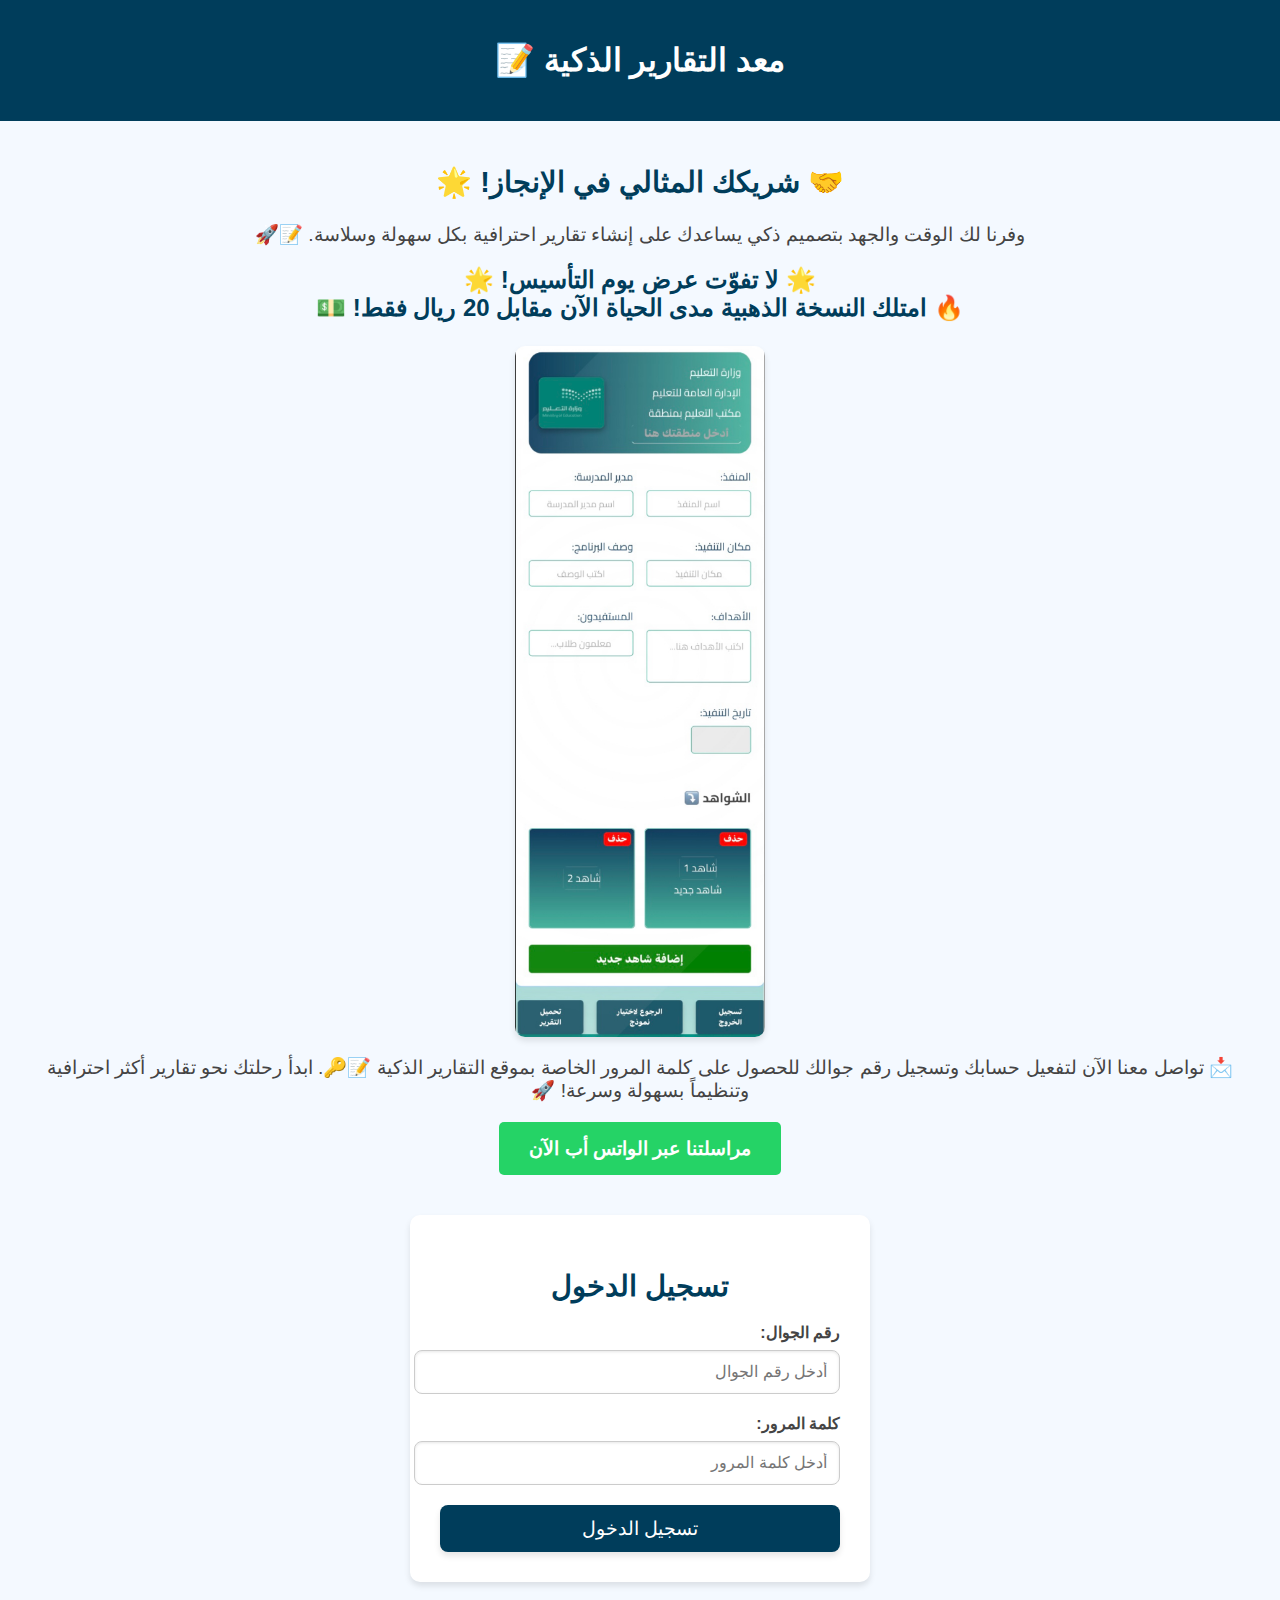
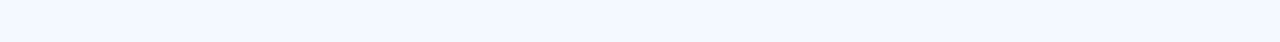
==== index.html @ 89cc1b1f "Add files via upload" ====
<!DOCTYPE html>
<html lang="ar" dir="rtl">
<head>
    <meta charset="UTF-8">
    <meta name="viewport" content="width=device-width, initial-scale=1.0">


    <title> مُعـد التقارير الذكية </title>
    <meta property="og:title" content="مُعـــد التقارير">
<meta property="og:description" content="قم بإنشاء تقارير ذكية واحترافية بكل سهولة!">
<meta property="og:image" content="https://www.ksa2030.life/photo.jpg">
<meta property="og:url" content="https://www.ksa2030.life">
<meta property="og:type" content="website">
<meta property="og:locale" content="ar_AR">

<link rel="stylesheet" href="Css/style.css">

    <style>
        body {
            font-family: 'Arial', sans-serif;
            margin: 0;
            padding: 0;
            box-sizing: border-box;
            background-color: #f4f9ff;
        }
        header {
            background-color: #003d5b;
            color: white;
            text-align: center;
            padding: 20px;
        }
        .container {
            padding: 20px;
            max-width: 1200px;
            margin: auto;
        }
        .intro {
            text-align: center;
            margin-bottom: 40px;
        }
        .intro h2 {
            color: #003d5b;
            font-size: 1.8rem;
        }
        .intro p {
            font-size: 1.2rem;
            color: #444;
        }
        .intro .button {
            background-color: orange;
            color: white;
            text-decoration: none;
            padding: 15px 30px;
            font-size: 1.2rem;
            border: none;
            border-radius: 5px;
            cursor: pointer;
        }
        .intro .button:hover {
            background-color: #ff7700;
        }
        .images {
            display: flex;
            justify-content: center;
            gap: 20px;
            flex-wrap: wrap;
            margin-top: 20px;
        }
        .images img {
            max-width: 250px;
            border-radius: 10px;
            transition: transform 0.3s ease;
            box-shadow: 0 4px 6px rgba(0, 0, 0, 0.1);
        }
        .images img:hover {
            transform: scale(1.05);
        }
        .login-container {
            background: #ffffff;
            padding: 30px;
            border-radius: 10px;
            box-shadow: 0 4px 6px rgba(0, 0, 0, 0.1);
            max-width: 400px;
            margin: 40px auto;
            text-align: center;
        }
        .login-container h2 {
            margin-bottom: 20px;
            color: #003d5b;
        }
        .login-container label {
            display: block;
            text-align: right;
            margin-bottom: 10px;
            color: #333;
            font-weight: bold;
        }
        .login-container input {
            width: 100%;
            padding: 10px;
            margin-bottom: 20px;
            border: 1px solid #ccc;
            border-radius: 5px;
        }
        .login-container .button {
            background-color: #003d5b;
            color: white;
            border: none;
            width: 100%;
            padding: 10px;
            border-radius: 5px;
            font-size: 1rem;
            cursor: pointer;
        }
        .login-container .button:hover {
            background-color: #005580;
        }
        footer {
            background-color: #003d5b;
            color: white;
            text-align: center;
            padding: 10px;
            position: fixed;
            width: 100%;
            bottom: 0;
        }
    </style>
</head>
<body>
    <header>
        <h1>معد التقارير الذكية 📝</h1>
    </header>

    <div class="container">
        <div class="intro">
            <h2>🤝 شريكك المثالي في الإنجاز! 🌟</h2>
            <p> وفرنا لك الوقت والجهد بتصميم ذكي يساعدك على إنشاء تقارير احترافية بكل سهولة وسلاسة. 📝🚀 </p>
<p style="text-align: center; font-size: 1.5rem; font-weight: bold; color: #003d5b; margin-top: 20px;">
    🌟 لا تفوّت عرض يوم التأسيس! 🌟<br>
    🔥 امتلك النسخة الذهبية مدى الحياة الآن مقابل 20 ريال فقط! 💵
</p>
<div class="images" style="display: flex; justify-content: center; gap: 20px; margin-top: 20px;">
    <!-- الصور الثلاث بجانب بعض -->

    <img src="photo2.png" alt="الصورة الثانية" style="width: 30%; height: auto; border-radius: 10px; box-shadow: 0 4px 6px rgba(0, 0, 0, 0.1);">

</div>
<p>
    📩 تواصل معنا الآن لتفعيل حسابك وتسجيل رقم جوالك للحصول على كلمة المرور الخاصة بموقع التقارير الذكية 📝🔑.
    ‎ابدأ رحلتك نحو تقارير أكثر احترافية وتنظيماً بسهولة وسرعة! 🚀
<p style="text-align: center; margin-top: 20px;">
    <a href="https://wa.me/966502517217?text=مرحباً،%20أود%20تفعيل%20حسابي%20على%20موقع%20التقارير%20الذكية" 
       target="_blank" 
       style="display: inline-block; background-color: #25d366; color: white; text-decoration: none; 
              padding: 15px 30px; font-size: 1.2rem; border-radius: 5px; font-weight: bold;">
        مراسلتنا عبر الواتس أب الآن
    </a>
</p>
<div class="login-container">
    <h2 style="font-size: 1.8rem; color: #003d5b; margin-bottom: 20px;">تسجيل الدخول</h2>
    <form onsubmit="return login()" style="width: 100%;">
        <!-- حقل إدخال رقم الجوال -->
        <label for="phone" style="display: block; text-align: right; margin-bottom: 8px; color: #444; font-weight: bold; font-size: 1rem;">رقم الجوال:</label>
        <input type="tel" id="phone" name="phone" placeholder="أدخل رقم الجوال" 
            inputmode="numeric" 
            style="width: 100%; padding: 12px; margin-bottom: 20px; border: 1px solid #ccc; border-radius: 8px; box-shadow: inset 0 1px 3px rgba(0, 0, 0, 0.1); font-size: 1rem; text-align: right;">

        <!-- حقل إدخال كلمة المرور -->
        <label for="password" style="display: block; text-align: right; margin-bottom: 8px; color: #444; font-weight: bold; font-size: 1rem;">كلمة المرور:</label>
        <input type="password" id="password" name="password" placeholder="أدخل كلمة المرور" 
            style="width: 100%; padding: 12px; margin-bottom: 20px; border: 1px solid #ccc; border-radius: 8px; box-shadow: inset 0 1px 3px rgba(0, 0, 0, 0.1); font-size: 1rem;">

        <!-- زر تسجيل الدخول -->
        <button type="submit" 
            style="width: 100%; padding: 12px; background-color: #003d5b; color: white; border: none; border-radius: 8px; font-size: 1.2rem; cursor: pointer; box-shadow: 0 4px 6px rgba(0, 0, 0, 0.1);">
            تسجيل الدخول
        </button>
    </form>
</div>

<script>
    // قائمة أرقام الجوالات وكلمات المرور
    const users = [
        { phone: "0504854223", password: "1234" }, 
        { phone: "0506399549", password: "1122" },

  { phone: "0539337044", password: "1234" }
    ]; 


    function login() {
        // جلب البيانات المدخلة
        const phone = document.getElementById('phone').value;
        const password = document.getElementById('password').value;

        // البحث عن المستخدم
        const user = users.find(user => user.phone === phone && user.password === password);

        if (user) {
            // نجاح تسجيل الدخول
            window.location.href = "choose.html"; // توجيه إلى صفحة اختيار التصميم
            return false;
        } else {
            // فشل تسجيل الدخول
            alert("رقم الجوال أو كلمة المرور غير صحيحة!");
            return false;
        }
    }
</script>


<!-- ربط ملف JavaScript -->
<script src="java/script.js"></script>

</body>
</html>
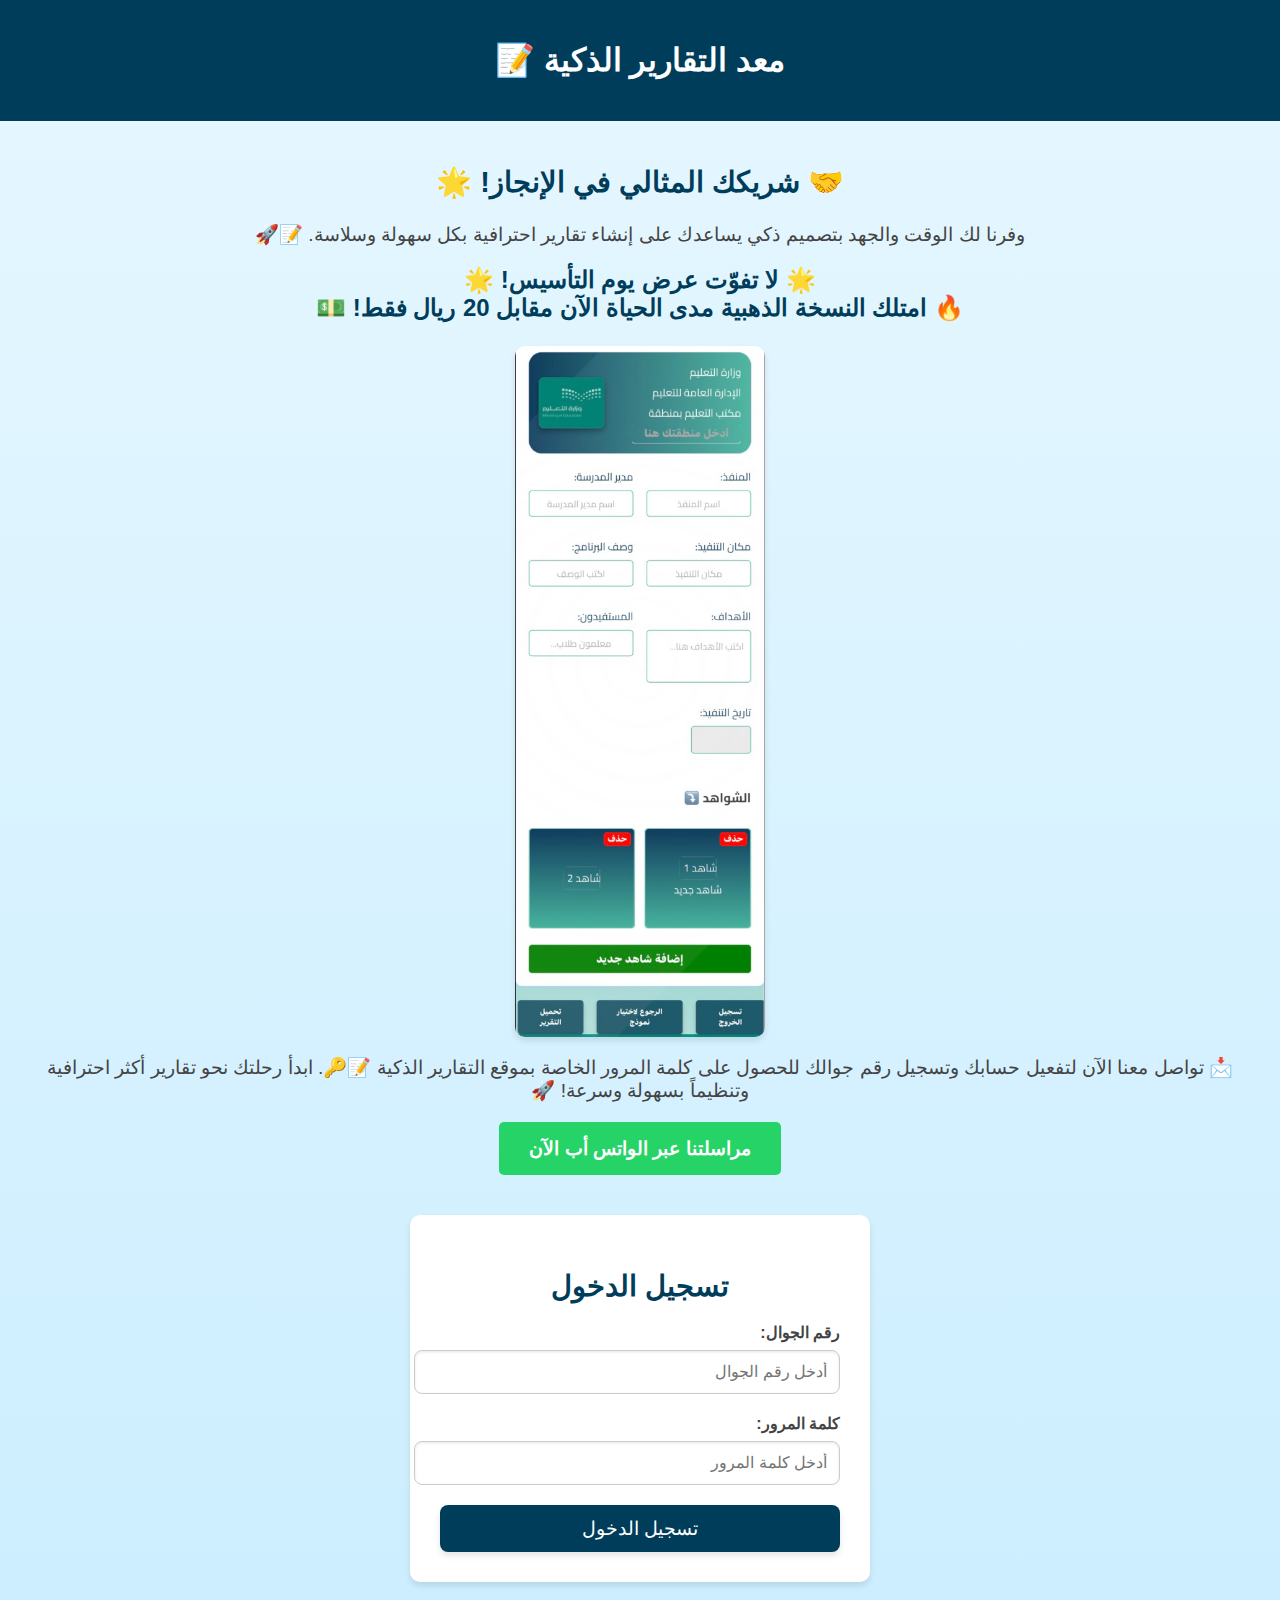
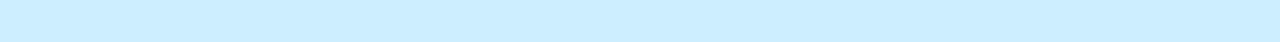
==== commit 2f3b978d: "Add files via upload" ====
--- a/index.html
+++ b/index.html
@@ -158,7 +158,7 @@
 </p>
 <div class="login-container">
     <h2 style="font-size: 1.8rem; color: #003d5b; margin-bottom: 20px;">تسجيل الدخول</h2>
-    <form onsubmit="return login()" style="width: 100%;">
+ <form onsubmit="return login(event)">
         <!-- حقل إدخال رقم الجوال -->
         <label for="phone" style="display: block; text-align: right; margin-bottom: 8px; color: #444; font-weight: bold; font-size: 1rem;">رقم الجوال:</label>
         <input type="tel" id="phone" name="phone" placeholder="أدخل رقم الجوال" 
@@ -178,35 +178,7 @@
     </form>
 </div>
 
-<script>
-    // قائمة أرقام الجوالات وكلمات المرور
-    const users = [
-        { phone: "0504854223", password: "1234" }, 
-        { phone: "0506399549", password: "1122" },
 
-  { phone: "0539337044", password: "1234" }
-    ]; 
-
-
-    function login() {
-        // جلب البيانات المدخلة
-        const phone = document.getElementById('phone').value;
-        const password = document.getElementById('password').value;
-
-        // البحث عن المستخدم
-        const user = users.find(user => user.phone === phone && user.password === password);
-
-        if (user) {
-            // نجاح تسجيل الدخول
-            window.location.href = "choose.html"; // توجيه إلى صفحة اختيار التصميم
-            return false;
-        } else {
-            // فشل تسجيل الدخول
-            alert("رقم الجوال أو كلمة المرور غير صحيحة!");
-            return false;
-        }
-    }
-</script>
 
 
 <!-- ربط ملف JavaScript -->
--- a/Css/style.css
+++ b/Css/style.css
@@ -0,0 +1,186 @@
+
+
+‎/* تحسين الأزرار */
+button {
+    transition: transform 0.2s, background-color 0.2s;
+    background: linear-gradient(45deg, #0D2F3B, #1E5A6A);
+    color: white;
+    border: none;
+    border-radius: 5px;
+    padding: 10px 20px;
+    cursor: pointer;
+}
+button:hover {
+    transform: scale(1.1);
+    background: linear-gradient(45deg, #1E5A6A, #0D2F3B);
+    color: #ffffff;
+}
+
+‎/* تصميم الحاويات الرئيسية */
+.container {
+    width: 90%;
+    max-width: 90%;
+    margin: auto;
+    border: 1px solid #99ccff;
+    border-radius: 10px;
+    background: white;
+    display: grid;
+    grid-template-columns: repeat(2, 1fr);
+    gap: 20px;
+    padding: 20px;
+    position: relative;
+}
+
+‎/* تحسين رأس الصفحة */
+.header {
+    grid-column: span 2;
+    background: linear-gradient(to right, #103d5e, #46b39d);
+    color: #fff;
+    padding: 15px;
+    display: flex;
+    justify-content: space-between;
+    align-items: center;
+    border-radius: 20px;
+}
+.header .logo {
+    width: 120px;
+    height: 60px;
+    object-fit: cover;
+    border-radius: 8px;
+}
+.header .text {
+    text-align: center;
+    font-size: 18px;
+}
+
+‎/* تصميم الحقول */
+.fields {
+    grid-column: span 2;
+    display: grid;
+    grid-template-columns: repeat(2, 1fr);
+    gap: 20px;
+}
+.field {
+    display: flex;
+    flex-direction: column;
+    margin-bottom: 10px;
+}
+.field label {
+    margin-bottom: 5px;
+    color: #103d5e;
+    font-size: 16px;
+}
+
+.field input, .field textarea {
+       text-align: right !important;
+    direction: rtl !important;
+    padding: 10px;
+    font-size: 16px;
+    width: 100%;
+    height: 40px;
+    border: 1px solid #46b39d;
+    box-sizing: border-box;
+}
+
+.field input:focus, .field textarea:focus {
+    border-color: #103d5e;
+    outline: none;
+}
+
+‎/* تحسين النصوص عند التحويل */
+.temp-element {
+    position: absolute;
+    font-size: 16px;
+    text-align: center;
+    white-space: pre-wrap;
+    color: #103d5e;
+    background: transparent;
+}
+
+‎/* تحسين الأزرار */
+.buttons {
+    grid-column: span 2;
+    display: flex;
+    justify-content: space-between;
+    gap: 20px;
+}
+.buttons button {
+    padding: 10px 20px;
+    border: none;
+    border-radius: 5px;
+    cursor: pointer;
+}
+
+body {
+    font-family: 'Cairo', 'Tajawal', Arial, sans-serif; /* أضف الخطوط هنا */
+    margin: 0;
+    padding: 0;
+    box-sizing: border-box;
+    background: linear-gradient(to bottom, #e6f7ff, #cceeff);
+}
+
+.field input, .field textarea {
+    font-family: 'Cairo', 'Tajawal', Arial, sans-serif; /* الخطوط */
+    font-size: 14px; /* حجم النص */
+    padding: 10px; /* مسافة داخلية */
+    border: 1px solid #46b39d;
+    border-radius: 8px; /* حواف مستديرة */
+    box-sizing: border-box;
+    text-align: right; /* محاذاة النص */
+    width: 100%; /* عرض الحقل بالكامل */
+    max-width: 400px; /* حد أقصى للعرض */
+    resize: none; /* منع تغيير حجم الحقول */
+}
+
+.field textarea {
+    height: 80px; /* ارتفاع مناسب للنصوص */
+    max-width: 100%; /* حد أقصى للعرض */
+}
+
+}
+.field input:focus, .field textarea:focus {
+    border-color: #103d5e;
+    outline: none;
+}
+
+
+.buttons-container {
+    display: flex;
+    justify-content: center;  /* يجعل الأزرار في المنتصف */
+    gap: 30px;  /* زيادة المسافة بين الأزرار */
+    position: fixed;
+    bottom: 20px;  /* تثبيت الأزرار بأسفل الصفحة */
+    left: 50%;
+    transform: translateX(-50%);  /* يجعلها في المنتصف تمامًا */
+    padding: 10px;
+    background: rgba(255, 255, 255, 0.9); /* خلفية شفافة قليلاً */
+    border-top: 2px solid #ccc;
+    width: 100%;
+    text-align: center;
+}
+
+.btn {
+    padding: 12px 20px;
+    font-size: 18px;
+    font-weight: bold;
+    border: none;
+    border-radius: 8px;
+    cursor: pointer;
+    transition: 0.3s;
+    width: 180px;  /* توحيد حجم الأزرار */
+    text-align: center;
+}
+
+.blue-btn {
+    background-color: #007BFF;
+    color: white;
+}
+
+.red-btn {
+    background-color: #DC3545;
+    color: white;
+}
+
+.btn:hover {
+    opacity: 0.8;
+}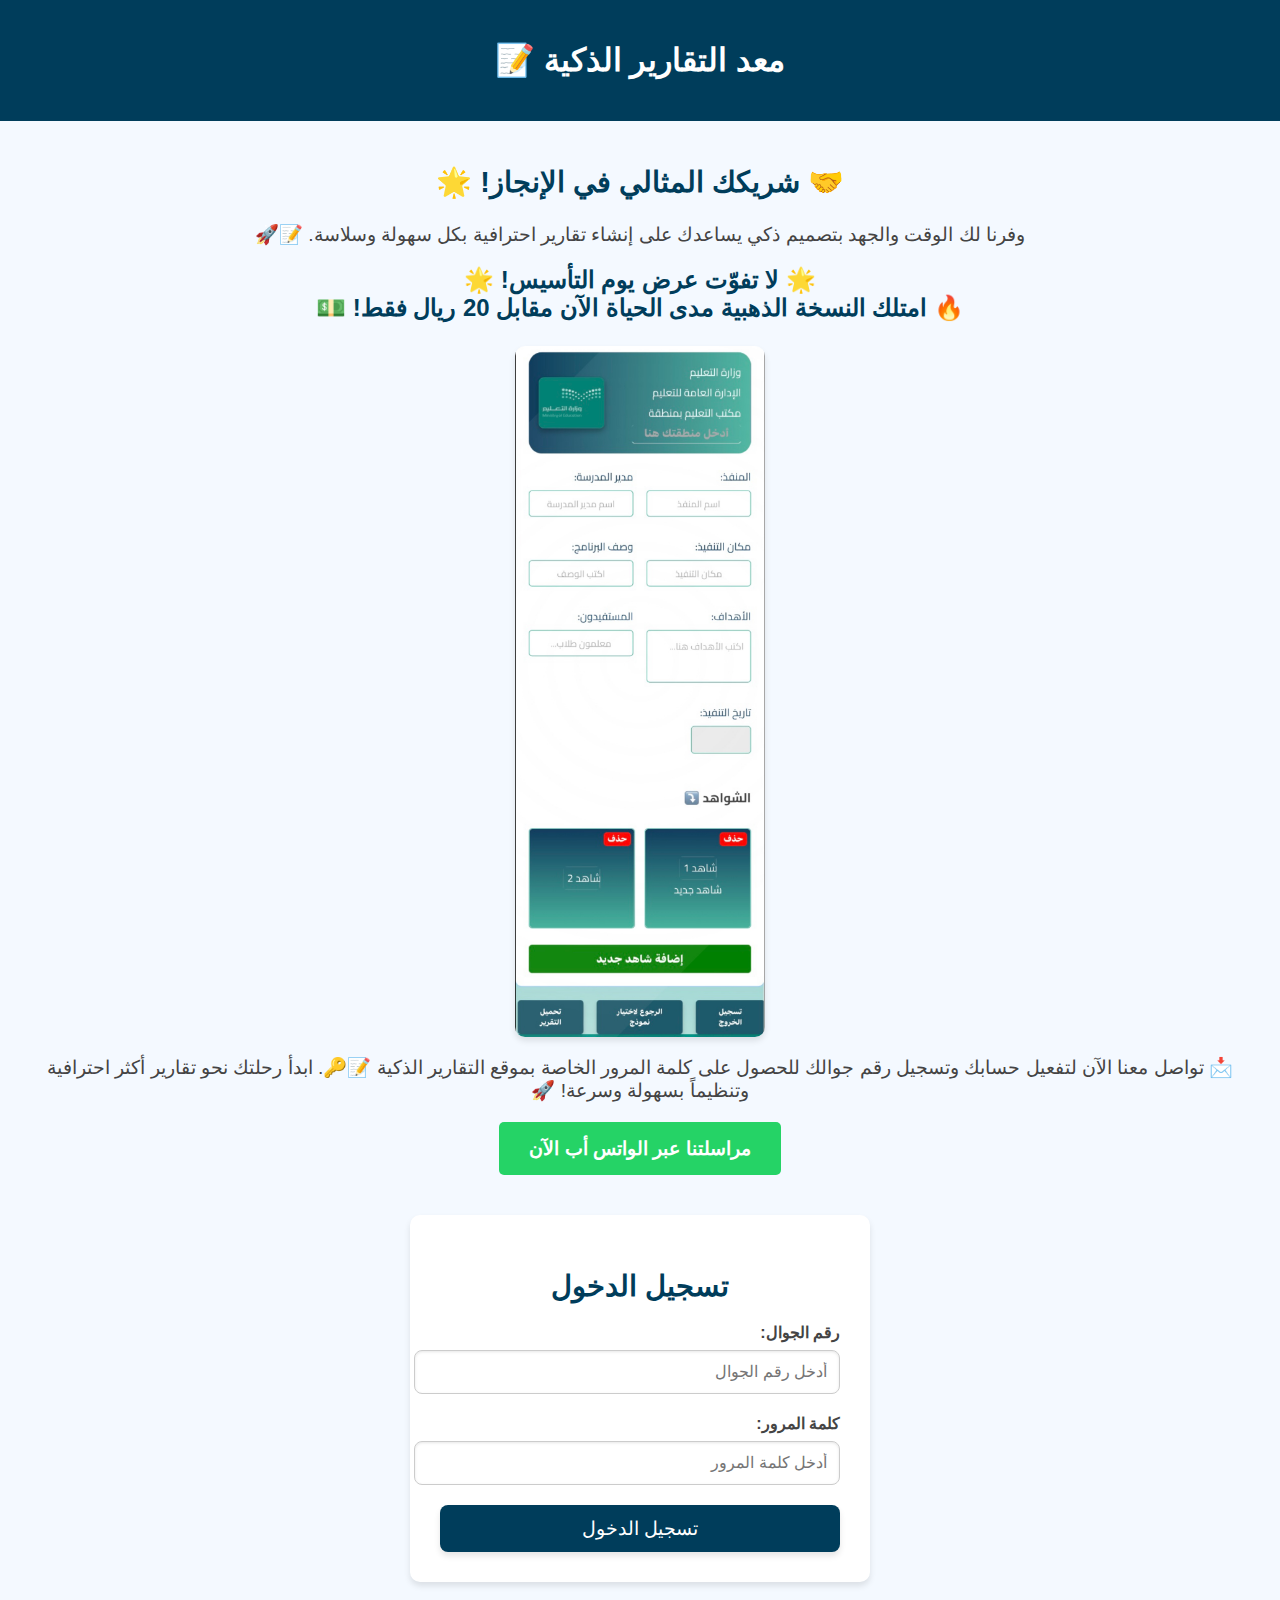
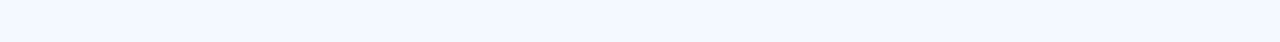
==== commit 210687e8: "Add files via upload" ====
--- a/index.html
+++ b/index.html
@@ -13,118 +13,190 @@
 <meta property="og:type" content="website">
 <meta property="og:locale" content="ar_AR">
 
-<link rel="stylesheet" href="Css/style.css">
-
-    <style>
-        body {
-            font-family: 'Arial', sans-serif;
-            margin: 0;
-            padding: 0;
-            box-sizing: border-box;
-            background-color: #f4f9ff;
-        }
-        header {
-            background-color: #003d5b;
-            color: white;
-            text-align: center;
-            padding: 20px;
-        }
-        .container {
-            padding: 20px;
-            max-width: 1200px;
-            margin: auto;
-        }
-        .intro {
-            text-align: center;
-            margin-bottom: 40px;
-        }
-        .intro h2 {
-            color: #003d5b;
-            font-size: 1.8rem;
-        }
-        .intro p {
-            font-size: 1.2rem;
-            color: #444;
-        }
-        .intro .button {
-            background-color: orange;
-            color: white;
-            text-decoration: none;
-            padding: 15px 30px;
-            font-size: 1.2rem;
-            border: none;
-            border-radius: 5px;
-            cursor: pointer;
-        }
-        .intro .button:hover {
-            background-color: #ff7700;
-        }
-        .images {
-            display: flex;
-            justify-content: center;
-            gap: 20px;
-            flex-wrap: wrap;
-            margin-top: 20px;
-        }
-        .images img {
-            max-width: 250px;
-            border-radius: 10px;
-            transition: transform 0.3s ease;
-            box-shadow: 0 4px 6px rgba(0, 0, 0, 0.1);
-        }
-        .images img:hover {
-            transform: scale(1.05);
-        }
-        .login-container {
-            background: #ffffff;
-            padding: 30px;
-            border-radius: 10px;
-            box-shadow: 0 4px 6px rgba(0, 0, 0, 0.1);
-            max-width: 400px;
-            margin: 40px auto;
-            text-align: center;
-        }
-        .login-container h2 {
-            margin-bottom: 20px;
-            color: #003d5b;
-        }
-        .login-container label {
-            display: block;
-            text-align: right;
-            margin-bottom: 10px;
-            color: #333;
-            font-weight: bold;
-        }
-        .login-container input {
-            width: 100%;
-            padding: 10px;
-            margin-bottom: 20px;
-            border: 1px solid #ccc;
-            border-radius: 5px;
-        }
-        .login-container .button {
-            background-color: #003d5b;
-            color: white;
-            border: none;
-            width: 100%;
-            padding: 10px;
-            border-radius: 5px;
-            font-size: 1rem;
-            cursor: pointer;
-        }
-        .login-container .button:hover {
-            background-color: #005580;
-        }
-        footer {
-            background-color: #003d5b;
-            color: white;
-            text-align: center;
-            padding: 10px;
-            position: fixed;
-            width: 100%;
-            bottom: 0;
-        }
-    </style>
+
+
+<style>
+/* 🌟 ملف index.css - تنسيق 
+      
+/* 🔹 تنسيق عام للصفحة */
+body {
+    font-family: 'Arial', sans-serif;
+    margin: 0;
+    padding: 0;
+    box-sizing: border-box;
+    background-color: #f4f9ff;
+}
+
+/* 🔹 تنسيق الهيدر */
+header {
+    background-color: #003d5b;
+    color: white;
+    text-align: center;
+    padding: 20px;
+}
+
+/* 🔹 الحاوية الرئيسية */
+.container {
+    padding: 20px;
+    max-width: 1200px;
+    margin: auto;
+}
+
+/* 🔹 تنسيق المقدمة */
+.intro {
+    text-align: center;
+    margin-bottom: 40px;
+}
+
+.intro h2 {
+    color: #003d5b;
+    font-size: 1.8rem;
+}
+
+.intro p {
+    font-size: 1.2rem;
+    color: #444;
+}
+
+/* 🔹 زر الدعوة */
+.intro .button {
+    background-color: orange;
+    color: white;
+    text-decoration: none;
+    padding: 15px 30px;
+    font-size: 1.2rem;
+    border: none;
+    border-radius: 5px;
+    cursor: pointer;
+    transition: background 0.3s ease;
+}
+
+.intro .button:hover {
+    background-color: #ff7700;
+}
+
+/* 🔹 تنسيق الصور */
+.images {
+    display: flex;
+    justify-content: center;
+    gap: 20px;
+    flex-wrap: wrap;
+    margin-top: 20px;
+}
+
+.images img {
+    max-width: 250px;
+    border-radius: 10px;
+    transition: transform 0.3s ease;
+    box-shadow: 0 4px 6px rgba(0, 0, 0, 0.1);
+}
+
+.images img:hover {
+    transform: scale(1.05);
+}
+
+/* 🔹 صندوق تسجيل الدخول */
+.login-container {
+    background: #ffffff;
+    padding: 30px;
+    border-radius: 10px;
+    box-shadow: 0 4px 6px rgba(0, 0, 0, 0.1);
+    max-width: 400px;
+    margin: 40px auto;
+    text-align: center;
+}
+
+.login-container h2 {
+    margin-bottom: 20px;
+    color: #003d5b;
+}
+
+/* 🔹 تنسيق الحقول */
+.login-container label {
+    display: block;
+    text-align: right;
+    margin-bottom: 10px;
+    color: #333;
+    font-weight: bold;
+}
+
+.login-container input {
+    width: 100%;
+    padding: 10px;
+    margin-bottom: 20px;
+    border: 1px solid #ccc;
+    border-radius: 5px;
+    font-size: 1rem;
+}
+
+/* 🔹 زر تسجيل الدخول */
+.login-container .button {
+    background-color: #003d5b;
+    color: white;
+    border: none;
+    width: 100%;
+    padding: 10px;
+    border-radius: 5px;
+    font-size: 1rem;
+    cursor: pointer;
+    transition: background 0.3s ease;
+}
+
+.login-container .button:hover {
+    background-color: #005580;
+}
+
+/* 🔹 تنسيق الفوتر */
+footer {
+    background-color: #003d5b;
+    color: white;
+    text-align: center;
+    padding: 10px;
+    position: fixed;
+    width: 100%;
+    bottom: 0;
+    font-size: 0.9rem;
+}
+
+/* 🔹 تحسين العرض على الجوال */
+@media (max-width: 768px) {
+    .intro h2 {
+        font-size: 1.5rem;
+    }
+
+    .intro p {
+        font-size: 1rem;
+    }
+
+    .intro .button {
+        font-size: 1rem;
+        padding: 12px 25px;
+    }
+
+    .images img {
+        max-width: 180px;
+    }
+
+    .login-container {
+        padding: 25px;
+        max-width: 90%;
+    }
+
+    .login-container h2 {
+        font-size: 1.5rem;
+    }
+
+    .login-container input {
+        font-size: 0.9rem;
+    }
+
+    .login-container .button {
+        font-size: 0.95rem;
+        padding: 10px;
+    }
+}
+</style>
+
 </head>
 <body>
     <header>
@@ -158,7 +230,7 @@
 </p>
 <div class="login-container">
     <h2 style="font-size: 1.8rem; color: #003d5b; margin-bottom: 20px;">تسجيل الدخول</h2>
- <form onsubmit="return login(event)">
+<form onsubmit="return login(event)">
         <!-- حقل إدخال رقم الجوال -->
         <label for="phone" style="display: block; text-align: right; margin-bottom: 8px; color: #444; font-weight: bold; font-size: 1rem;">رقم الجوال:</label>
         <input type="tel" id="phone" name="phone" placeholder="أدخل رقم الجوال" 
@@ -178,8 +250,7 @@
     </form>
 </div>
 
-
-
+<div id="error" style="color: red; display: none; margin-top: 10px;"></div>
 
 <!-- ربط ملف JavaScript -->
 <script src="java/script.js"></script>
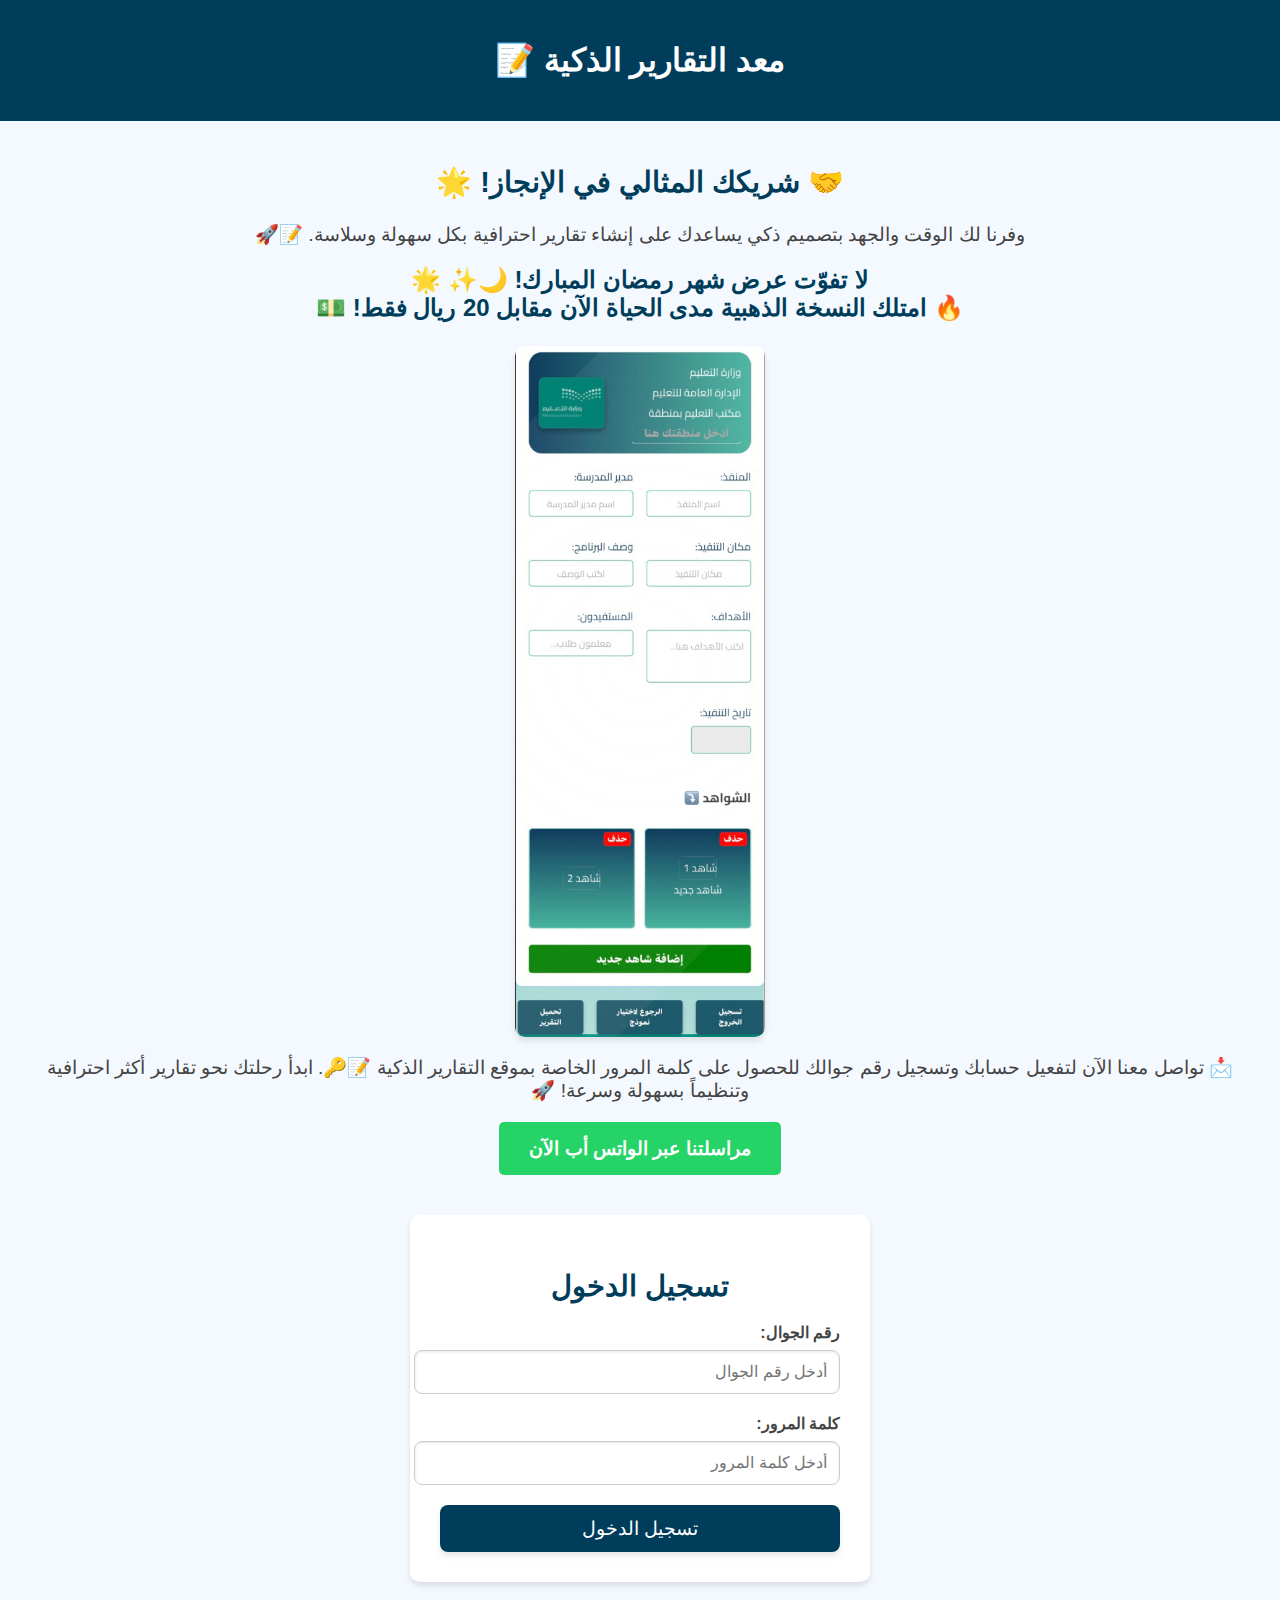
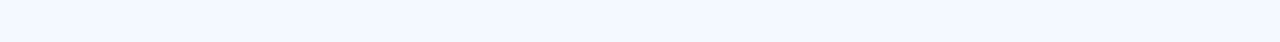
==== commit bc045531: "Add files via upload" ====
--- a/index.html
+++ b/index.html
@@ -208,7 +208,7 @@
             <h2>🤝 شريكك المثالي في الإنجاز! 🌟</h2>
             <p> وفرنا لك الوقت والجهد بتصميم ذكي يساعدك على إنشاء تقارير احترافية بكل سهولة وسلاسة. 📝🚀 </p>
 <p style="text-align: center; font-size: 1.5rem; font-weight: bold; color: #003d5b; margin-top: 20px;">
-    🌟 لا تفوّت عرض يوم التأسيس! 🌟<br>
+  لا تفوّت عرض شهر رمضان المبارك! 🌙✨ 🌟<br>
     🔥 امتلك النسخة الذهبية مدى الحياة الآن مقابل 20 ريال فقط! 💵
 </p>
 <div class="images" style="display: flex; justify-content: center; gap: 20px; margin-top: 20px;">
